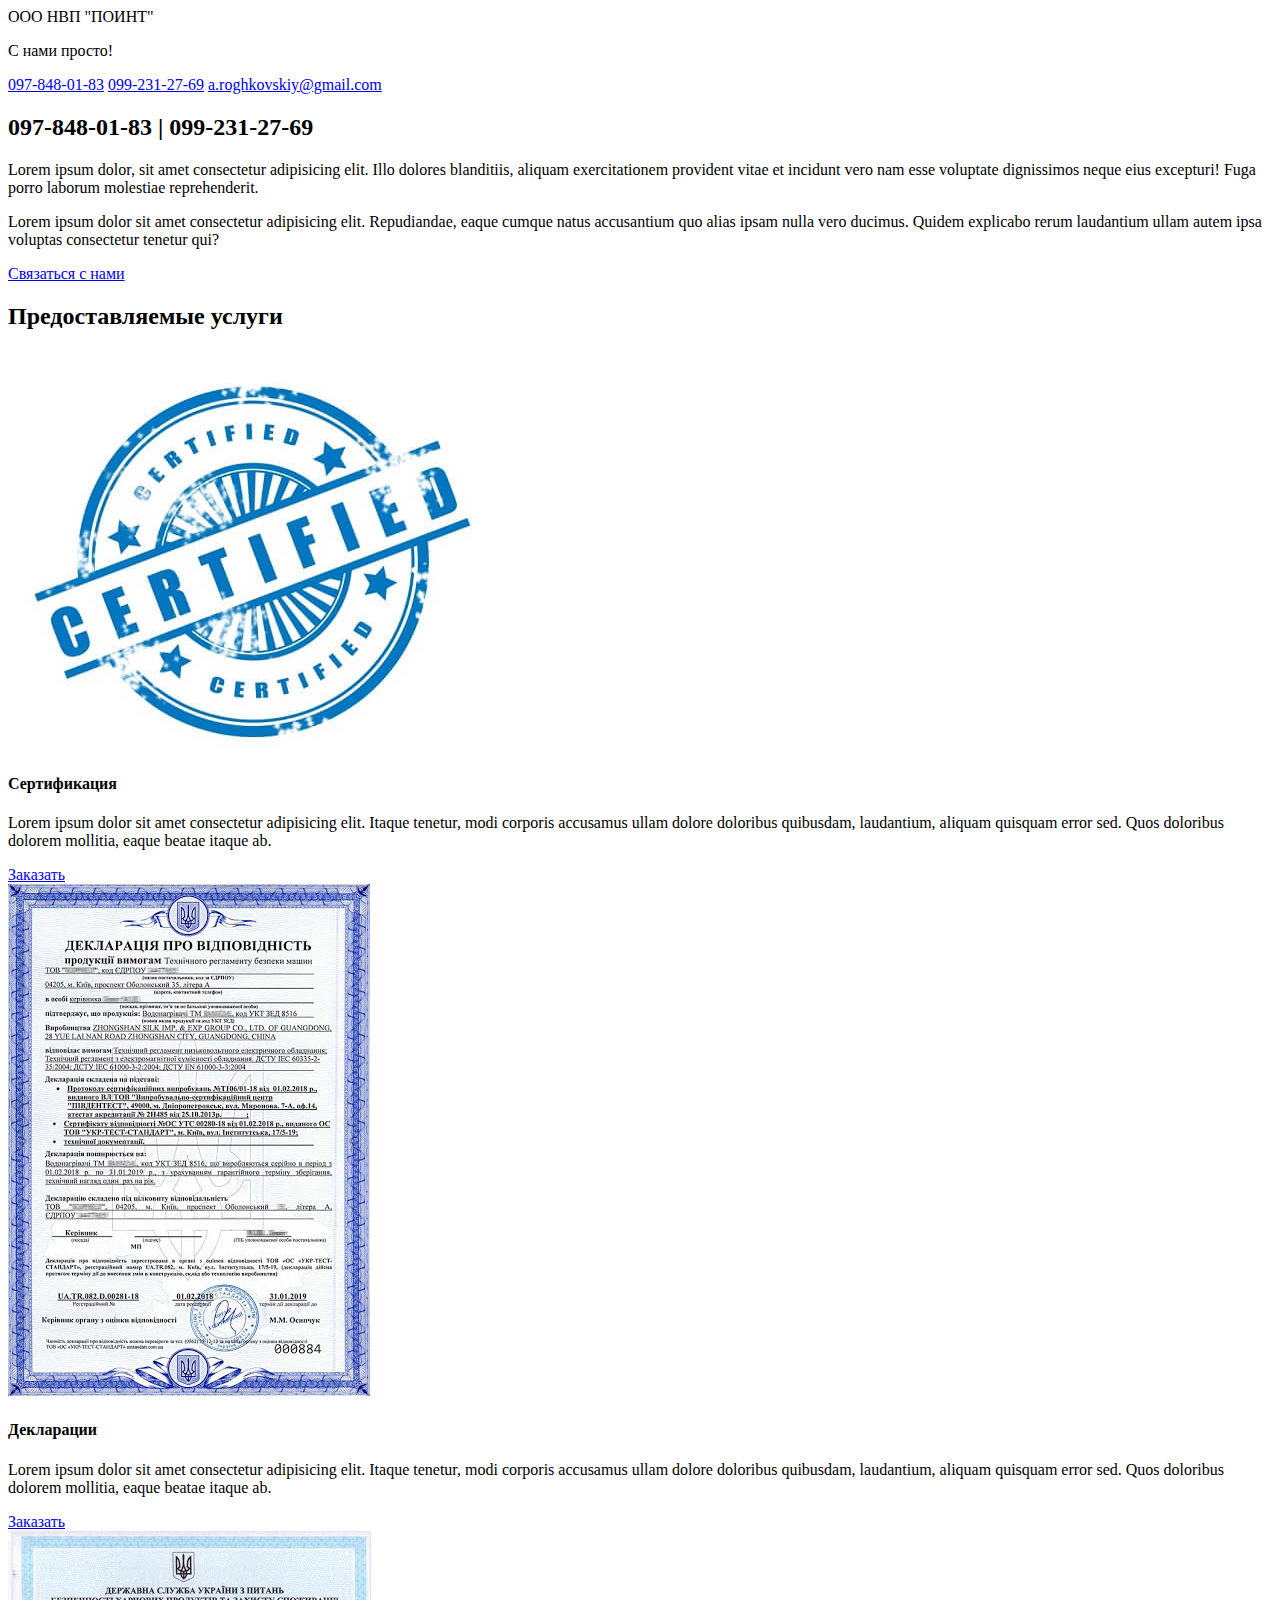
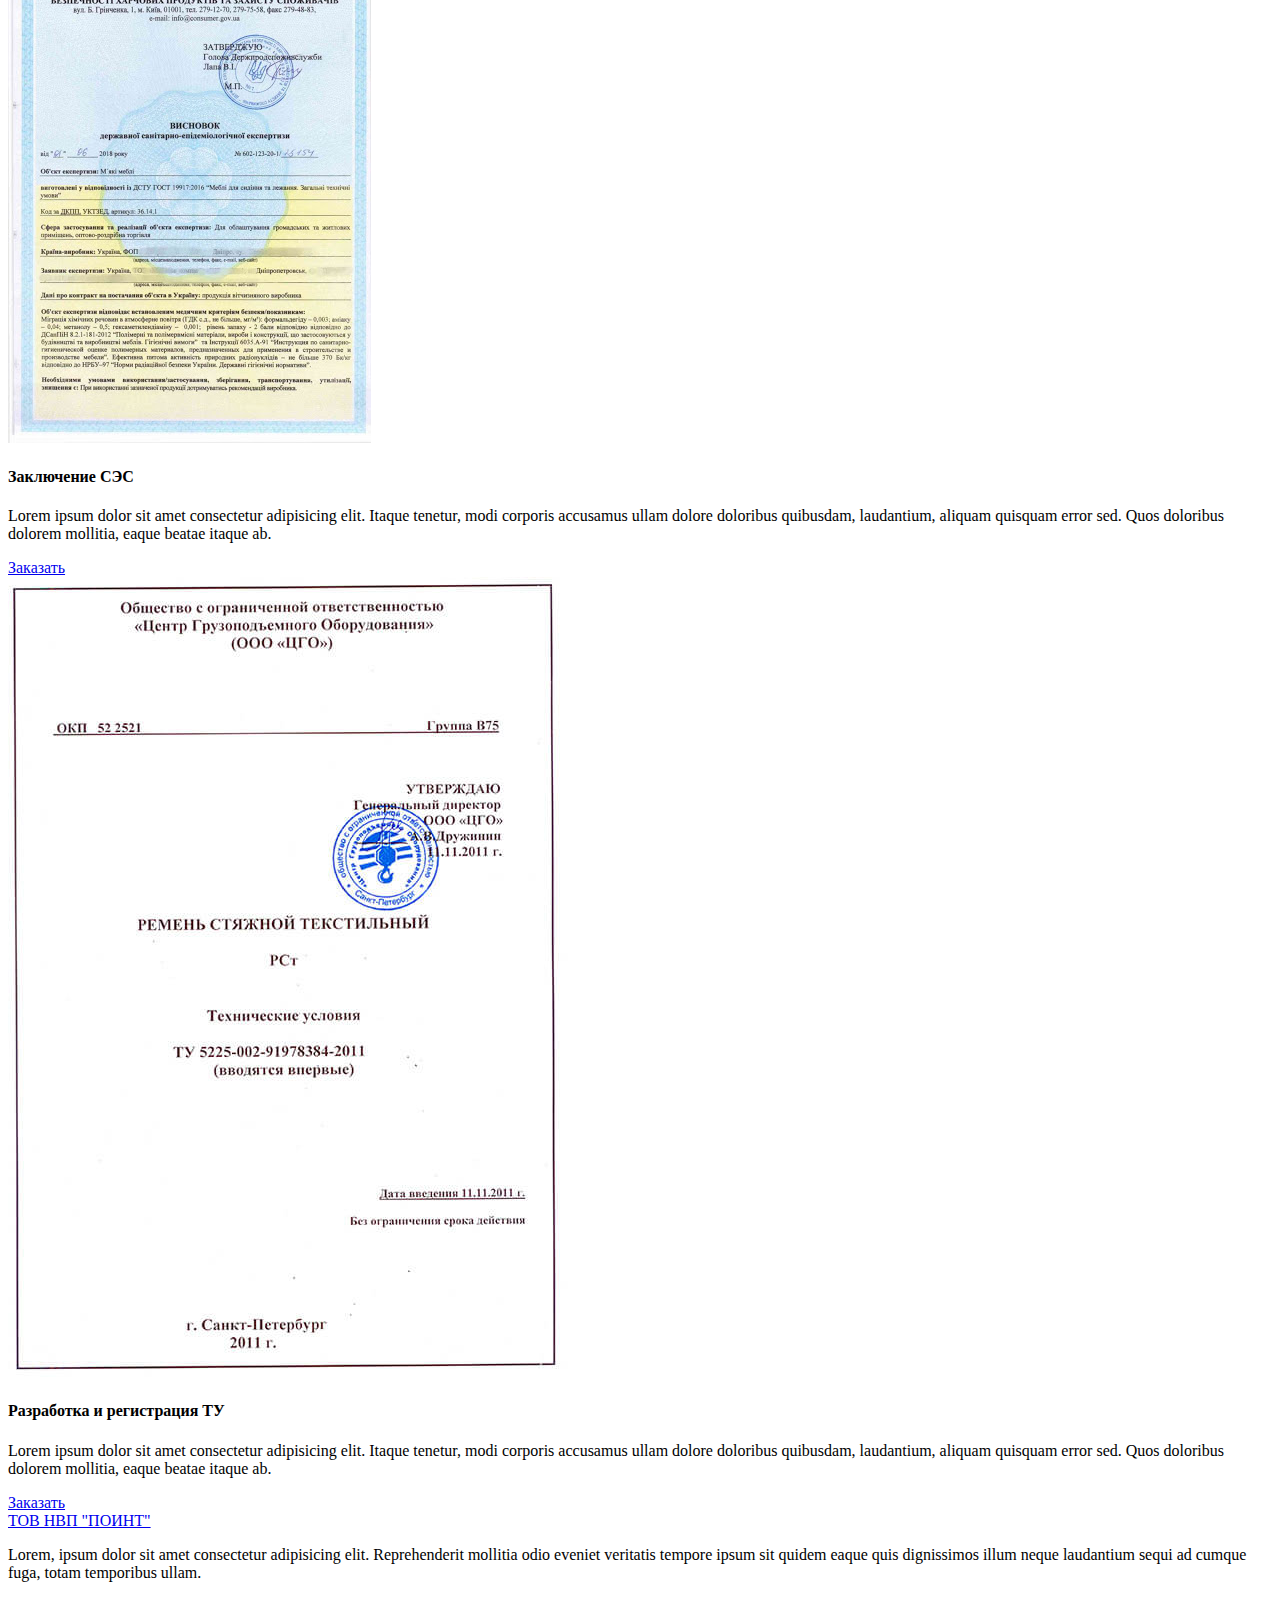
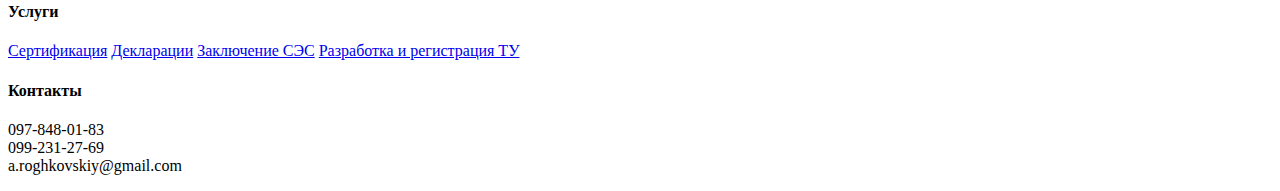
==== index.html @ 42d67cc7 "certification" ====
<!DOCTYPE html>
<html lang="ru">
<head>
    <meta charset="UTF-8">
    <meta http-equiv="X-UA-Compatible" content="IE=edge">
    <meta name="viewport" content="width=device-width, initial-scale=1.0">
    <title>Document</title>
</head>
<body>
    <header>
        <nav>
            <div id="logo">ООО НВП "ПОИНТ"
                <p>С нами просто!</p>
            </div>
            <div class="contacts">
                <a href="orderlist.html">097-848-01-83</a>
                <a href="orderlist.html">099-231-27-69</a>
                <a href="orderlist.html">a.roghkovskiy@gmail.com</a>
            </div>
        </nav>
        <section class="subheading">
            <h2>097-848-01-83 | 099-231-27-69</h2>
            <p>Lorem ipsum dolor, sit amet consectetur adipisicing elit. Illo dolores blanditiis, aliquam exercitationem provident vitae et incidunt vero nam esse voluptate dignissimos neque eius excepturi! Fuga porro laborum molestiae reprehenderit.</p>
            <p>Lorem ipsum dolor sit amet consectetur adipisicing elit. Repudiandae, eaque cumque natus accusantium quo alias ipsam nulla vero ducimus. Quidem explicabo rerum laudantium ullam autem ipsa voluptas consectetur tenetur qui?</p>
            <a href="orderlist.html" class="buttom">Связаться с нами</a>
        </section>
    </header>
    <main>
        <h2>Предоставляемые услуги</h2>
        <div class="services">
            <section id="certification">
                <img src="img/certification.jpg" alt="сертификация">
                <h4>Сертификация</h4>
                <p>Lorem ipsum dolor sit amet consectetur adipisicing elit. Itaque tenetur, modi corporis accusamus ullam dolore doloribus quibusdam, laudantium, aliquam quisquam error sed. Quos doloribus dolorem mollitia, eaque beatae itaque ab.</p>
                <a href="orderlist.html" class="buttom">Заказать</a>
            </section>
            <section id="declaration">
                <img src="img/deklaration.jpg" alt="декларация">
                <h4>Декларации</h4>
                <p>Lorem ipsum dolor sit amet consectetur adipisicing elit. Itaque tenetur, modi corporis accusamus ullam dolore doloribus quibusdam, laudantium, aliquam quisquam error sed. Quos doloribus dolorem mollitia, eaque beatae itaque ab.</p>
                <a href="orderlist.html" class="buttom">Заказать</a>
            </section>
            <section id="ses">
                <img src="img/ses.jpg" alt="заключение сэс">
                <h4>Заключение СЭС</h4>
                <p>Lorem ipsum dolor sit amet consectetur adipisicing elit. Itaque tenetur, modi corporis accusamus ullam dolore doloribus quibusdam, laudantium, aliquam quisquam error sed. Quos doloribus dolorem mollitia, eaque beatae itaque ab.</p>
                <a href="orderlist.html" class="buttom">Заказать</a>
            </section>
            <section id="tu">
                <img src="img/tu.jpg" alt="Разработка ТУ">
                <h4>Разработка и регистрация ТУ</h4>
                <p>Lorem ipsum dolor sit amet consectetur adipisicing elit. Itaque tenetur, modi corporis accusamus ullam dolore doloribus quibusdam, laudantium, aliquam quisquam error sed. Quos doloribus dolorem mollitia, eaque beatae itaque ab.</p>
                <a href="orderlist.html" class="buttom">Заказать</a>
            </section>
        </div>
    </main>
    <footer>
        <div class="footerlogo">
           <a href="#logo"> ТОВ НВП "ПОИНТ"</a>
           <p>Lorem, ipsum dolor sit amet consectetur adipisicing elit. Reprehenderit mollitia odio eveniet veritatis tempore ipsum sit quidem eaque quis dignissimos illum neque laudantium sequi ad cumque fuga, totam temporibus ullam.</p>
        </div>
        <div class="footerservices">
            <h4>Услуги</h4>
            <a href="#certification">Сертификация</a>
            <a href="#declaration">Декларации</a>
            <a href="#ses">Заключение СЭС</a>
            <a href="#tu">Разработка и регистрация ТУ</a>
        </div>
        <div class=footercontacts>
            <h4>Контакты</h4>
             <p>
               097-848-01-83 <br>
               099-231-27-69 <br>
               a.roghkovskiy@gmail.com
             </p>
        </div>
    </footer>
    
</body>
</html>
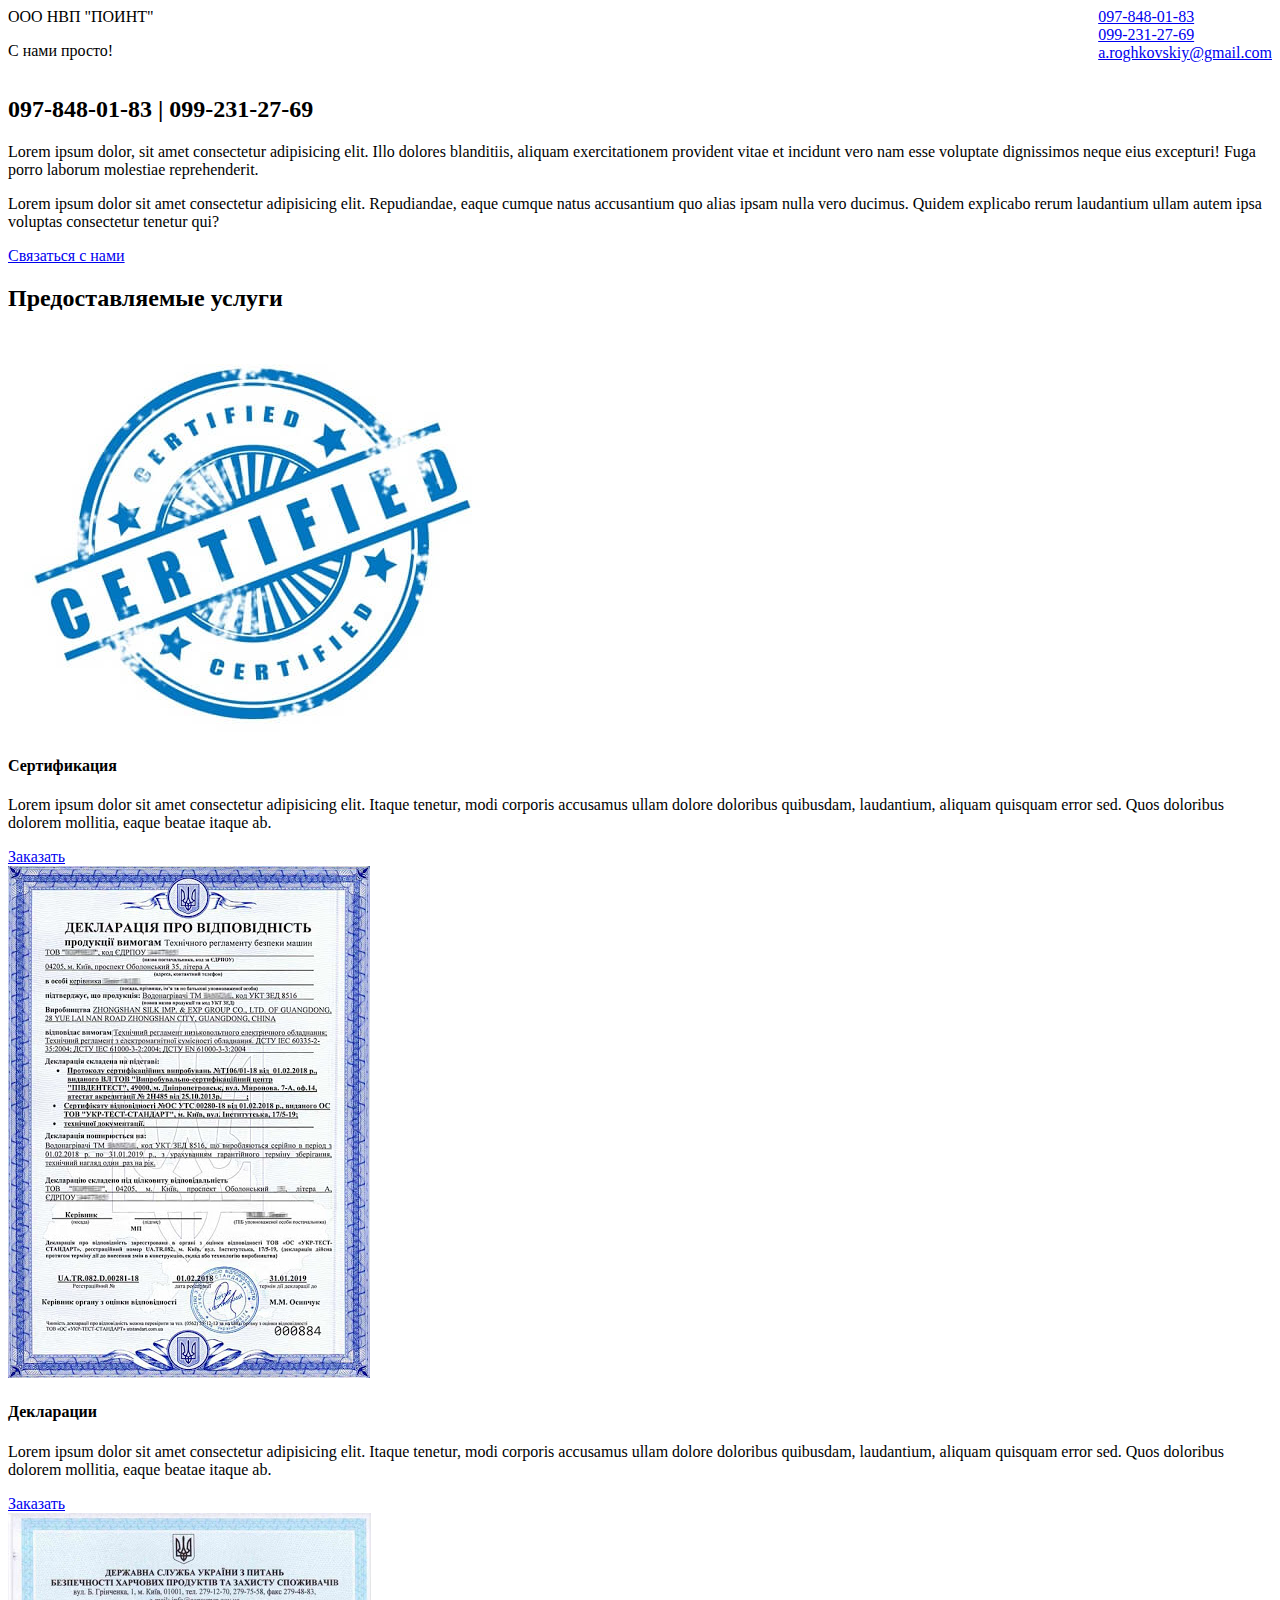
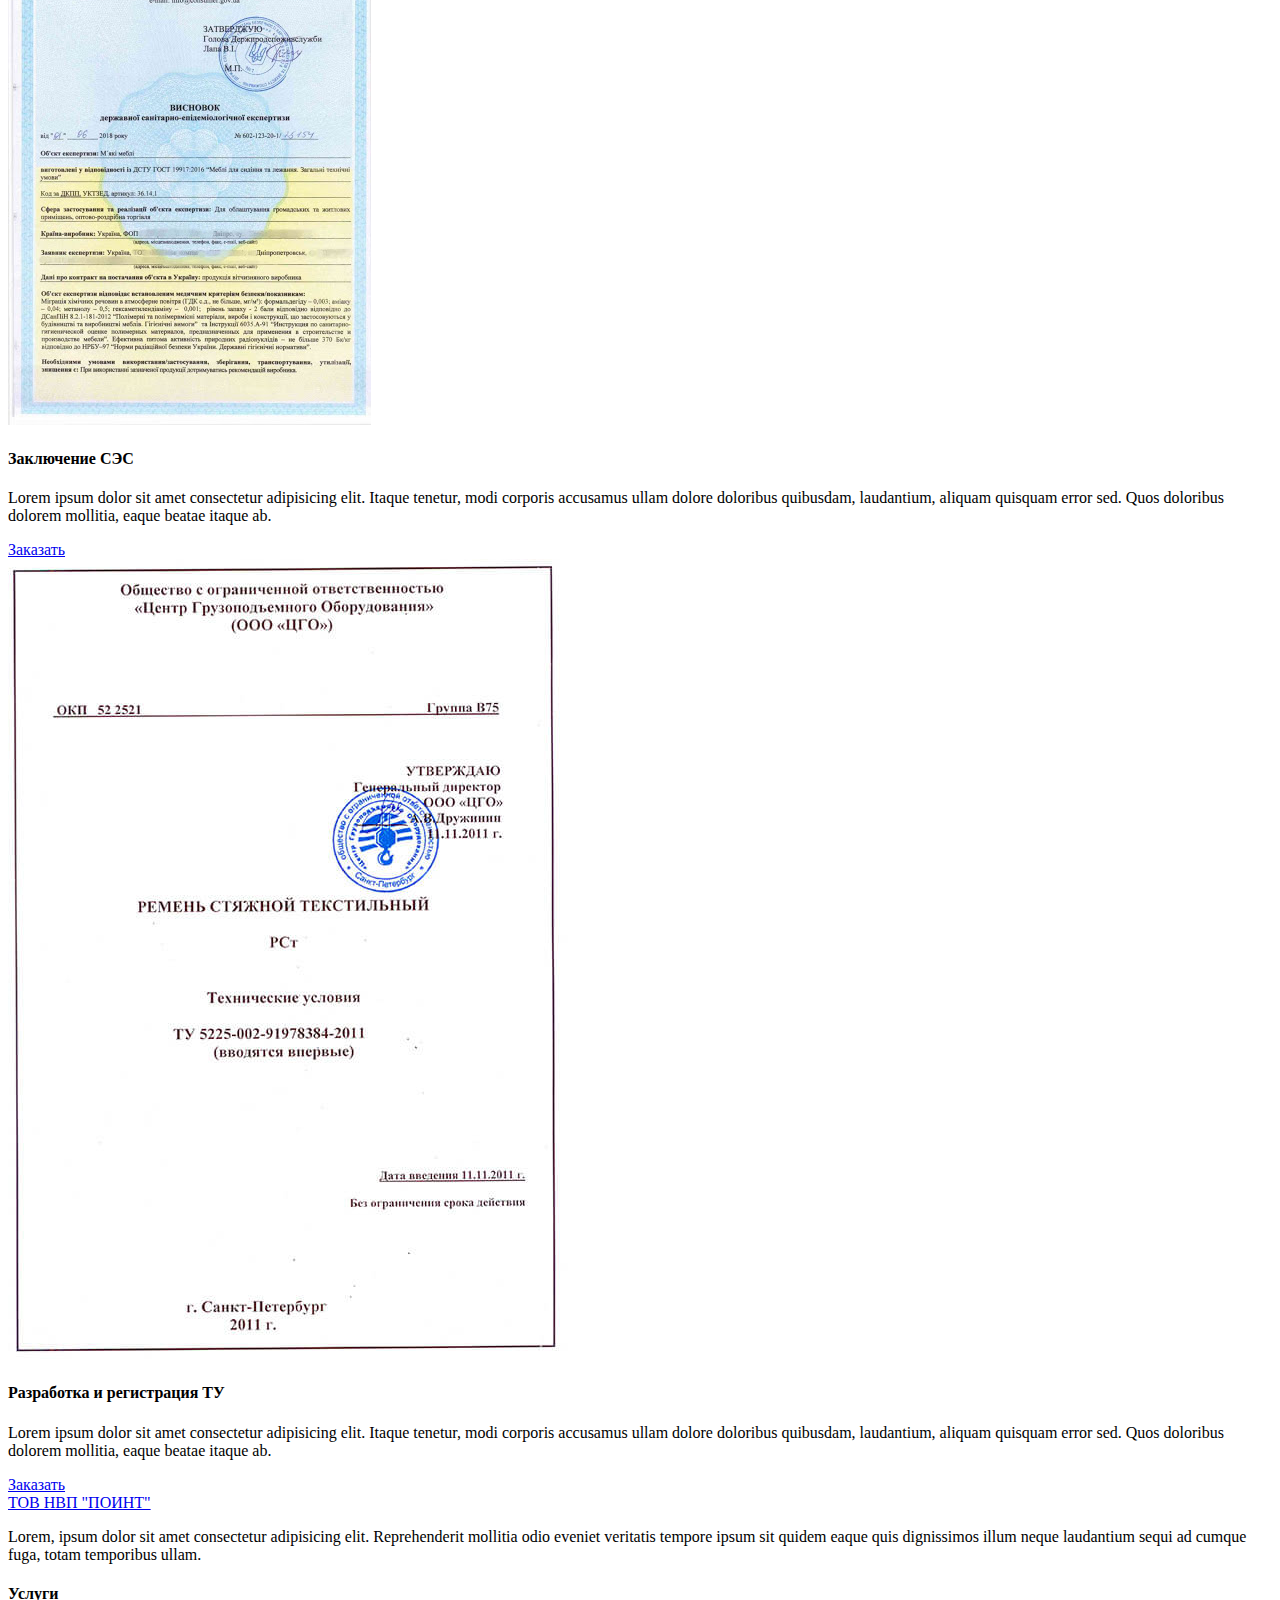
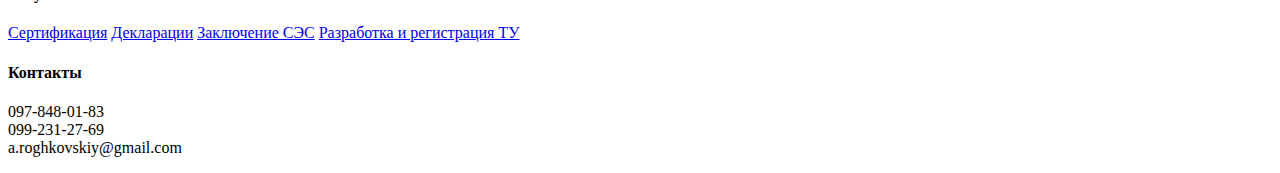
==== commit e563cfc4: "certification" ====
--- a/index.html
+++ b/index.html
@@ -4,11 +4,12 @@
     <meta charset="UTF-8">
     <meta http-equiv="X-UA-Compatible" content="IE=edge">
     <meta name="viewport" content="width=device-width, initial-scale=1.0">
-    <title>Document</title>
+    <title>ТОВ НВП ПОИНТ</title>
+    <link rel="stylesheet" href="css/index.css">
 </head>
 <body>
     <header>
-        <nav>
+        <nav class="heading">
             <div id="logo">ООО НВП "ПОИНТ"
                 <p>С нами просто!</p>
             </div>
--- a/css/index.css
+++ b/css/index.css
@@ -0,0 +1,7 @@
+.contacts a {
+    display: block;
+}
+.heading {
+    display: flex;
+    justify-content: space-between;
+}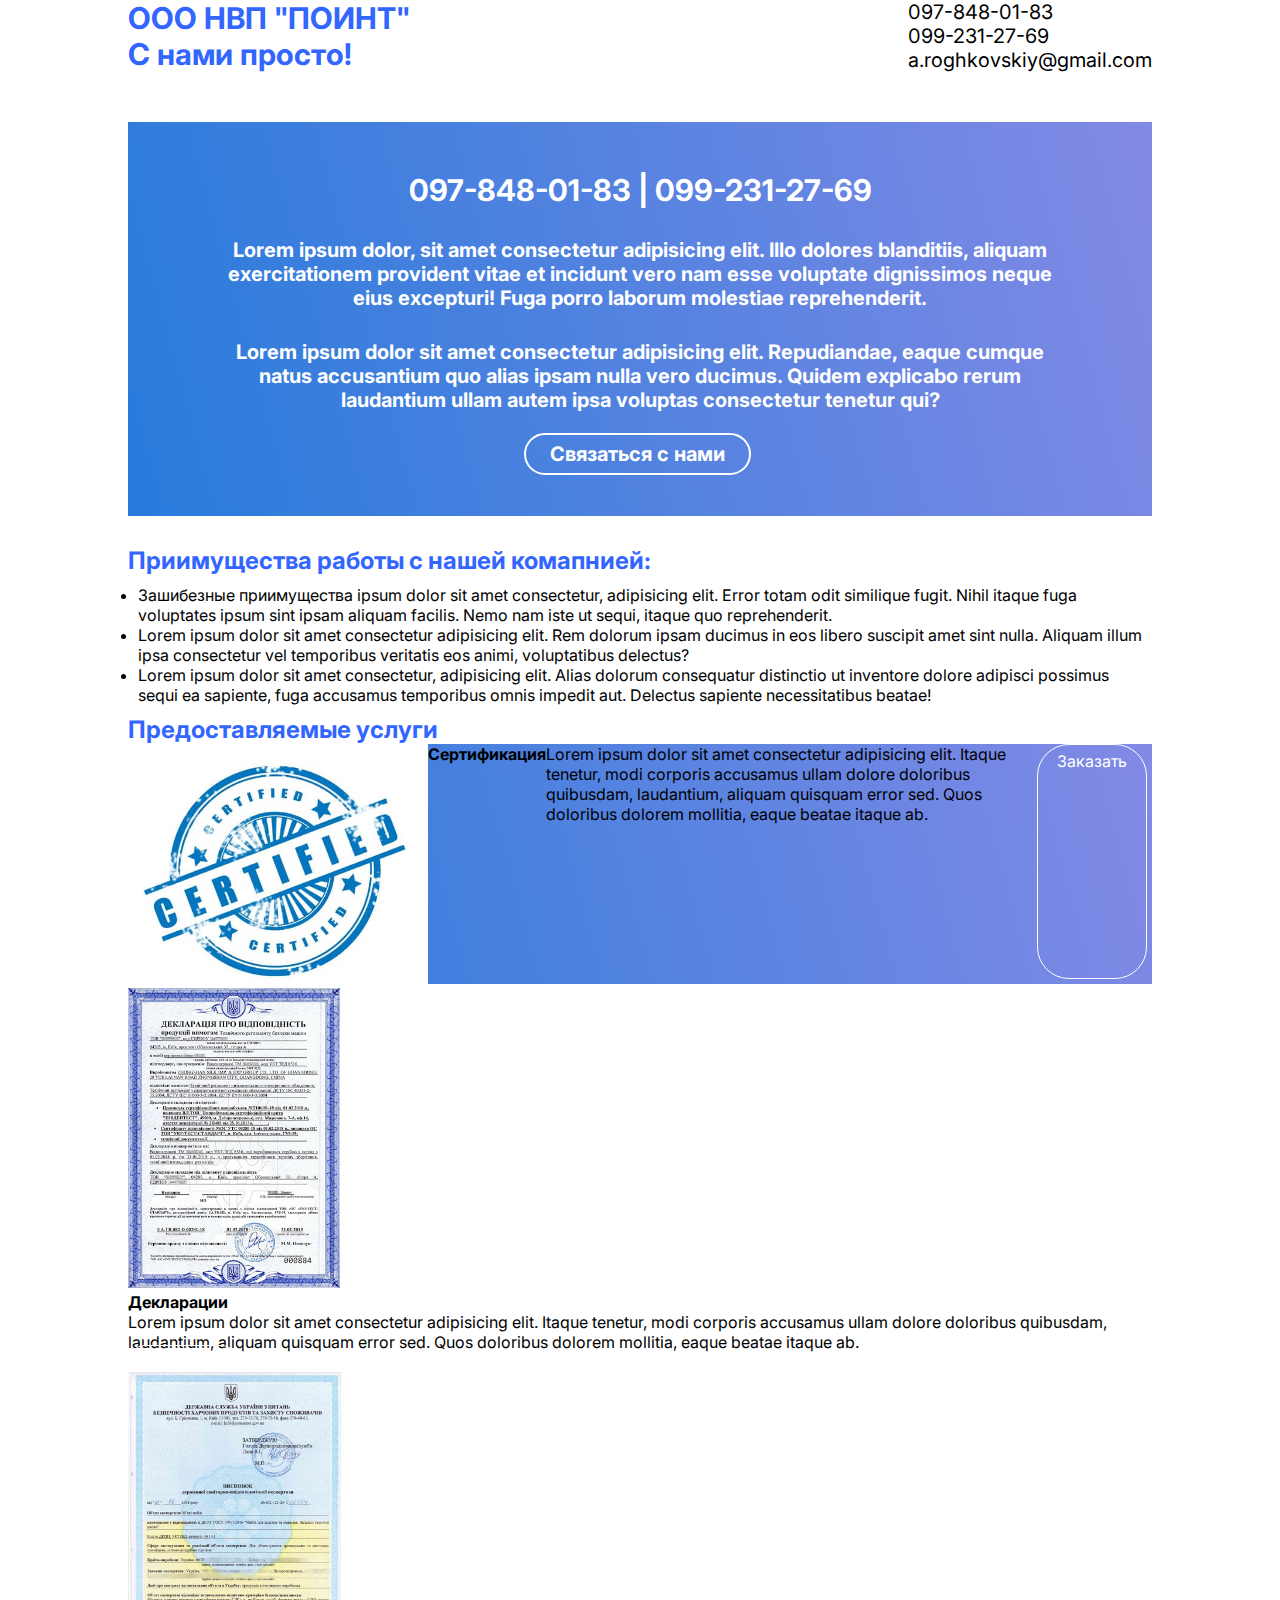
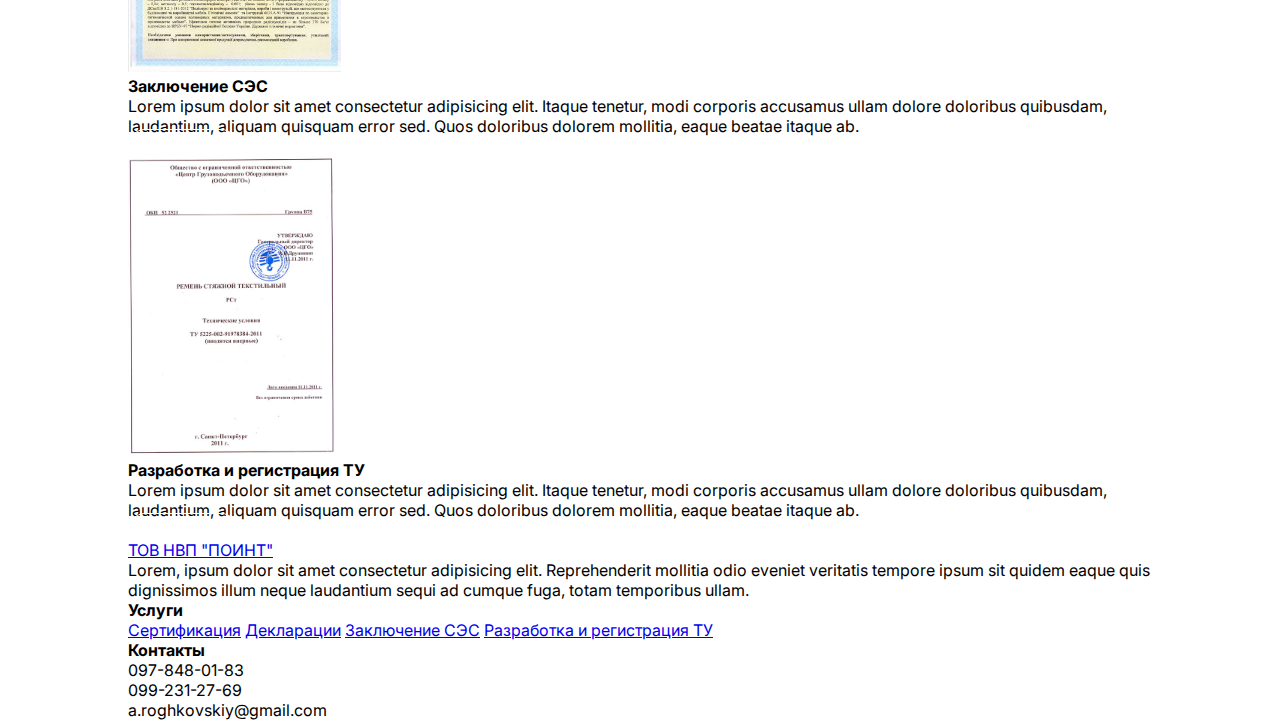
==== commit c9a5c999: "certification" ====
--- a/index.html
+++ b/index.html
@@ -23,35 +23,44 @@
             <h2>097-848-01-83 | 099-231-27-69</h2>
             <p>Lorem ipsum dolor, sit amet consectetur adipisicing elit. Illo dolores blanditiis, aliquam exercitationem provident vitae et incidunt vero nam esse voluptate dignissimos neque eius excepturi! Fuga porro laborum molestiae reprehenderit.</p>
             <p>Lorem ipsum dolor sit amet consectetur adipisicing elit. Repudiandae, eaque cumque natus accusantium quo alias ipsam nulla vero ducimus. Quidem explicabo rerum laudantium ullam autem ipsa voluptas consectetur tenetur qui?</p>
-            <a href="orderlist.html" class="buttom">Связаться с нами</a>
+            <a href="orderlist.html" class="button">Связаться с нами</a>
         </section>
     </header>
     <main>
+        <article class="advantage">
+            <h2>Приимущества работы с нашей комапнией:</h2>
+            <ul>
+                <li>Зашибезные приимущества  ipsum dolor sit amet consectetur, adipisicing elit. Error totam odit similique fugit. Nihil itaque fuga voluptates ipsum sint ipsam aliquam facilis. Nemo nam iste ut sequi, itaque quo reprehenderit.</li>
+                <li>Lorem ipsum dolor sit amet consectetur adipisicing elit. Rem dolorum ipsam ducimus in eos libero suscipit amet sint nulla. Aliquam illum ipsa consectetur vel temporibus veritatis eos animi, voluptatibus delectus?</li>
+                <li>Lorem ipsum dolor sit amet consectetur, adipisicing elit. Alias dolorum consequatur distinctio ut inventore dolore adipisci possimus sequi ea sapiente, fuga accusamus temporibus omnis impedit aut. Delectus sapiente necessitatibus beatae!</li>
+            </ul>
+        </article>
+        
+        <div class="services">
         <h2>Предоставляемые услуги</h2>
-        <div class="services">
             <section id="certification">
                 <img src="img/certification.jpg" alt="сертификация">
                 <h4>Сертификация</h4>
                 <p>Lorem ipsum dolor sit amet consectetur adipisicing elit. Itaque tenetur, modi corporis accusamus ullam dolore doloribus quibusdam, laudantium, aliquam quisquam error sed. Quos doloribus dolorem mollitia, eaque beatae itaque ab.</p>
-                <a href="orderlist.html" class="buttom">Заказать</a>
+                <a href="orderlist.html" class="button">Заказать</a>
             </section>
             <section id="declaration">
                 <img src="img/deklaration.jpg" alt="декларация">
                 <h4>Декларации</h4>
                 <p>Lorem ipsum dolor sit amet consectetur adipisicing elit. Itaque tenetur, modi corporis accusamus ullam dolore doloribus quibusdam, laudantium, aliquam quisquam error sed. Quos doloribus dolorem mollitia, eaque beatae itaque ab.</p>
-                <a href="orderlist.html" class="buttom">Заказать</a>
+                <a href="orderlist.html" class="button">Заказать</a>
             </section>
             <section id="ses">
                 <img src="img/ses.jpg" alt="заключение сэс">
                 <h4>Заключение СЭС</h4>
                 <p>Lorem ipsum dolor sit amet consectetur adipisicing elit. Itaque tenetur, modi corporis accusamus ullam dolore doloribus quibusdam, laudantium, aliquam quisquam error sed. Quos doloribus dolorem mollitia, eaque beatae itaque ab.</p>
-                <a href="orderlist.html" class="buttom">Заказать</a>
+                <a href="orderlist.html" class="button">Заказать</a>
             </section>
             <section id="tu">
                 <img src="img/tu.jpg" alt="Разработка ТУ">
                 <h4>Разработка и регистрация ТУ</h4>
                 <p>Lorem ipsum dolor sit amet consectetur adipisicing elit. Itaque tenetur, modi corporis accusamus ullam dolore doloribus quibusdam, laudantium, aliquam quisquam error sed. Quos doloribus dolorem mollitia, eaque beatae itaque ab.</p>
-                <a href="orderlist.html" class="buttom">Заказать</a>
+                <a href="orderlist.html" class="button">Заказать</a>
             </section>
         </div>
     </main>
--- a/css/index.css
+++ b/css/index.css
@@ -1,7 +1,84 @@
+@import url('https://fonts.googleapis.com/css2?family=Inter:wght@200&display=swap');
+:root {
+    font-family: Inter, sans-serif;
+    scroll-behavior: smooth;
+}
+* {
+    margin: 0;
+    padding: 0;
+}
+body {
+    max-width: 1024px;
+    margin: auto;
+}
+
 .contacts a {
     display: block;
+    text-decoration: none;
+    color: black;
+    font-size: 1.25rem;
 }
+.contacts a:hover {
+    font-weight: bold;
+} 
 .heading {
     display: flex;
     justify-content: space-between;
+}
+#logo {
+    font-size: 30px;
+    text-align: left;
+    font-weight: bold;
+    color:#3366ff;
+}
+.subheading {
+    margin-top: 50px;
+    /*background-image: url(../img/background.png);*/
+    background: linear-gradient(75deg, #277bdb, #828ae5);
+    text-align: center;
+    color: white;
+    font-weight: bold;
+    font-size: 1.25rem;
+    padding: 50px;
+}
+.subheading p {
+    margin: 30px;
+}
+.advantage h2 {
+    margin-top: 30px;
+    color:#3366ff;
+}
+.advantage ul {
+    margin: 10px;
+}
+.services h2 {
+        color:#3366ff;
+}
+.services img {
+    max-width: 300px;
+    max-height: 300px;
+   
+
+}
+.services #certification {
+    background: linear-gradient(75deg, #277bdb, #828ae5);
+    display: inline-flex;
+    
+}
+
+.button {
+    padding: 0.35em 1.2em;
+    border: 0.1em solid white;
+    margin: 0 0.3em 0.3em 0;
+    border-radius: 2em;
+    color:white;
+    text-decoration: none;
+    text-align: center;
+    transition: color 0.7s;
+    background-color: none;
+    }
+.button:hover {
+    color: white;
+    background-color:blue;
+    cursor: pointer;
 }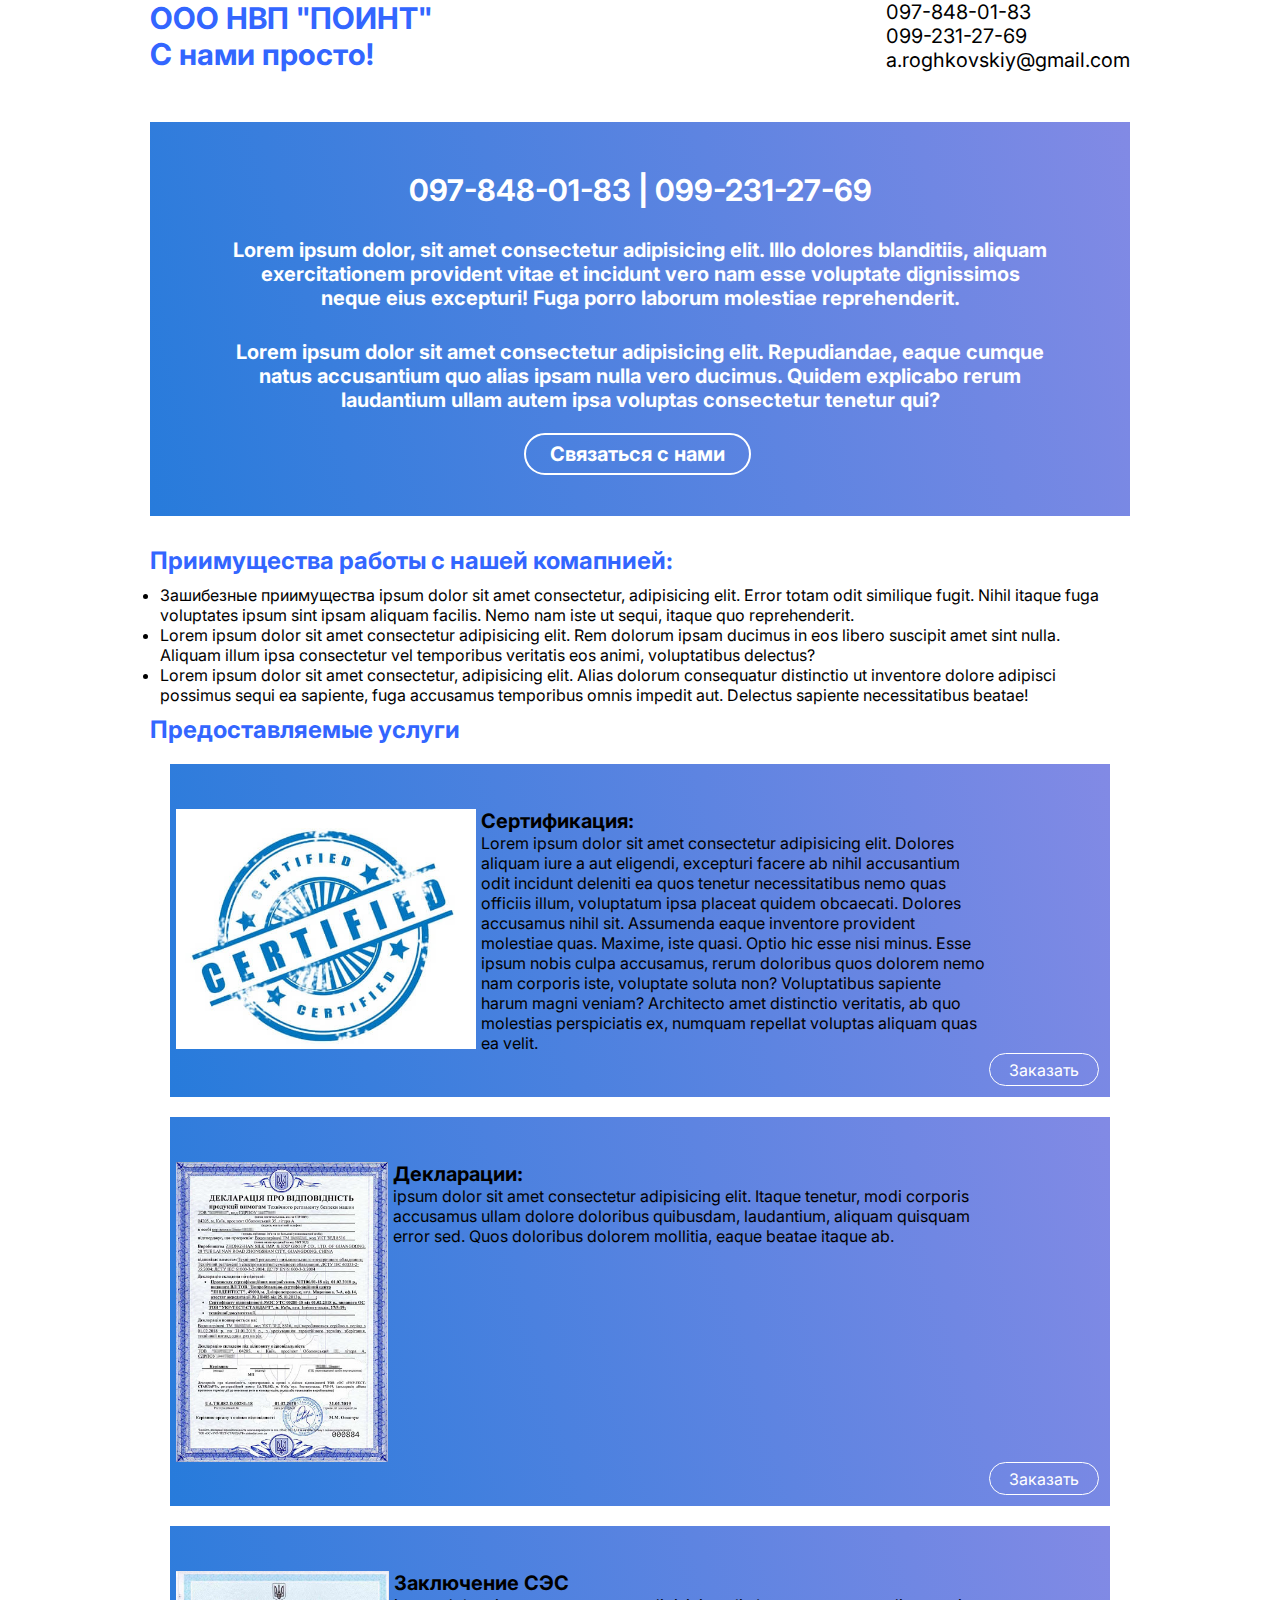
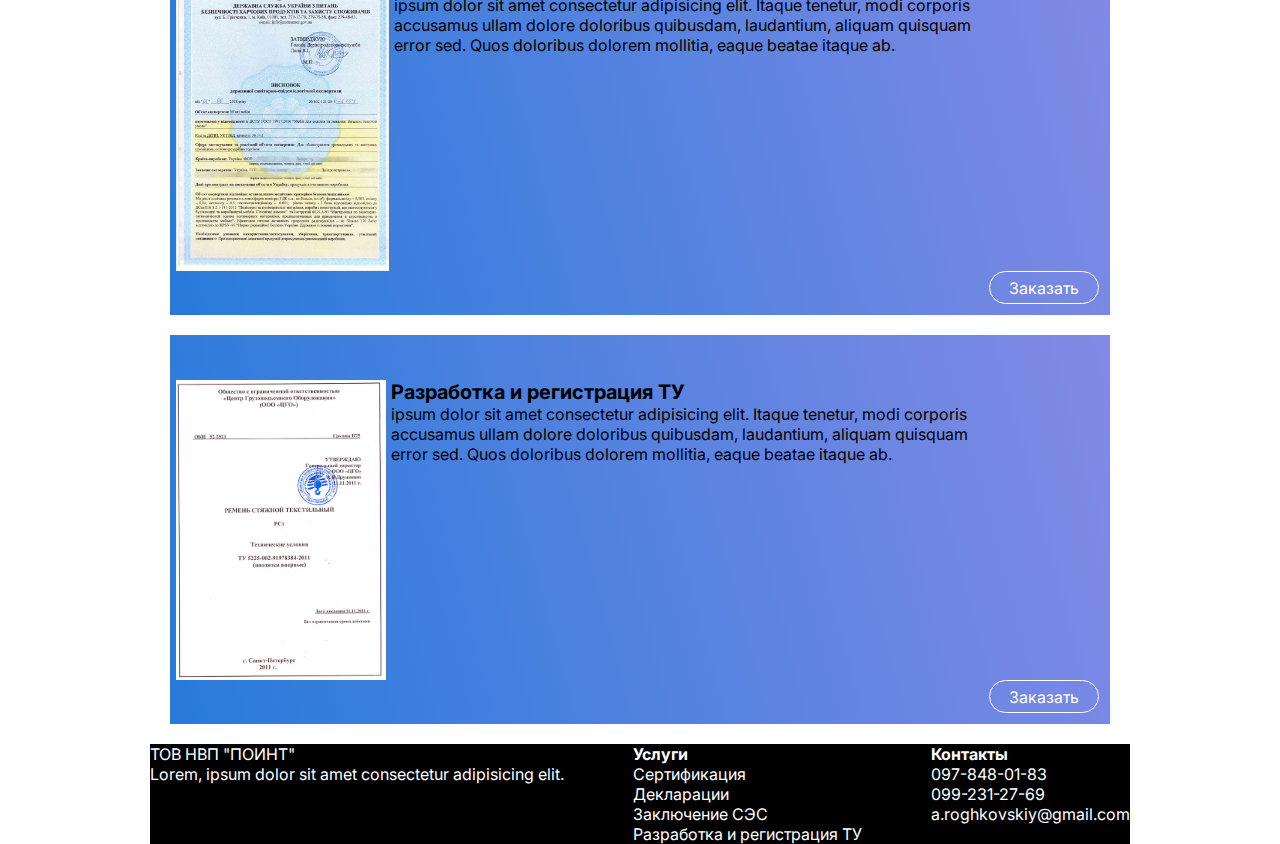
==== commit 65895689: "certification" ====
--- a/index.html
+++ b/index.html
@@ -40,34 +40,43 @@
         <h2>Предоставляемые услуги</h2>
             <section id="certification">
                 <img src="img/certification.jpg" alt="сертификация">
-                <h4>Сертификация</h4>
-                <p>Lorem ipsum dolor sit amet consectetur adipisicing elit. Itaque tenetur, modi corporis accusamus ullam dolore doloribus quibusdam, laudantium, aliquam quisquam error sed. Quos doloribus dolorem mollitia, eaque beatae itaque ab.</p>
+                <p><span> Сертификация:</span> <br> Lorem ipsum dolor sit amet consectetur adipisicing elit. Dolores aliquam iure a aut eligendi, excepturi facere ab nihil accusantium odit incidunt deleniti ea quos tenetur necessitatibus nemo quas officiis illum, voluptatum ipsa placeat quidem obcaecati. Dolores accusamus nihil sit. Assumenda eaque inventore provident molestiae quas. Maxime, iste quasi. Optio hic esse nisi minus. Esse ipsum nobis culpa accusamus, rerum doloribus quos dolorem nemo nam corporis iste, voluptate soluta non? Voluptatibus sapiente harum magni veniam? Architecto amet distinctio veritatis, ab quo molestias perspiciatis ex, numquam repellat voluptas aliquam quas ea velit.</p>
+                <h6></h6>
+                <h6></h6>
+                <h6></h6>
                 <a href="orderlist.html" class="button">Заказать</a>
             </section>
             <section id="declaration">
                 <img src="img/deklaration.jpg" alt="декларация">
-                <h4>Декларации</h4>
-                <p>Lorem ipsum dolor sit amet consectetur adipisicing elit. Itaque tenetur, modi corporis accusamus ullam dolore doloribus quibusdam, laudantium, aliquam quisquam error sed. Quos doloribus dolorem mollitia, eaque beatae itaque ab.</p>
+                <p><span>Декларации:</span> <br>ipsum dolor sit amet consectetur adipisicing elit. Itaque tenetur, modi corporis accusamus ullam dolore doloribus quibusdam, laudantium, aliquam quisquam error sed. Quos doloribus dolorem mollitia, eaque beatae itaque ab.</p>
+                <h6></h6>
+                <h6></h6>
+                <h6></h6>
                 <a href="orderlist.html" class="button">Заказать</a>
             </section>
             <section id="ses">
                 <img src="img/ses.jpg" alt="заключение сэс">
-                <h4>Заключение СЭС</h4>
-                <p>Lorem ipsum dolor sit amet consectetur adipisicing elit. Itaque tenetur, modi corporis accusamus ullam dolore doloribus quibusdam, laudantium, aliquam quisquam error sed. Quos doloribus dolorem mollitia, eaque beatae itaque ab.</p>
+                <p><span>Заключение СЭС</span><br> ipsum dolor sit amet consectetur adipisicing elit. Itaque tenetur, modi corporis accusamus ullam dolore doloribus quibusdam, laudantium, aliquam quisquam error sed. Quos doloribus dolorem mollitia, eaque beatae itaque ab.</p>
+                <h6></h6>
+                <h6></h6>
+                <h6></h6>
                 <a href="orderlist.html" class="button">Заказать</a>
             </section>
             <section id="tu">
                 <img src="img/tu.jpg" alt="Разработка ТУ">
-                <h4>Разработка и регистрация ТУ</h4>
-                <p>Lorem ipsum dolor sit amet consectetur adipisicing elit. Itaque tenetur, modi corporis accusamus ullam dolore doloribus quibusdam, laudantium, aliquam quisquam error sed. Quos doloribus dolorem mollitia, eaque beatae itaque ab.</p>
+                <p><span>Разработка и регистрация ТУ</span><br> ipsum dolor sit amet consectetur adipisicing elit. Itaque tenetur, modi corporis accusamus ullam dolore doloribus quibusdam, laudantium, aliquam quisquam error sed. Quos doloribus dolorem mollitia, eaque beatae itaque ab.</p>
+                <h6></h6>
+                <h6></h6>
+                <h6></h6>
                 <a href="orderlist.html" class="button">Заказать</a>
             </section>
         </div>
     </main>
     <footer>
+        <div class="footer">
         <div class="footerlogo">
            <a href="#logo"> ТОВ НВП "ПОИНТ"</a>
-           <p>Lorem, ipsum dolor sit amet consectetur adipisicing elit. Reprehenderit mollitia odio eveniet veritatis tempore ipsum sit quidem eaque quis dignissimos illum neque laudantium sequi ad cumque fuga, totam temporibus ullam.</p>
+           <p>Lorem, ipsum dolor sit amet consectetur adipisicing elit. </p>
         </div>
         <div class="footerservices">
             <h4>Услуги</h4>
@@ -84,6 +93,7 @@
                a.roghkovskiy@gmail.com
              </p>
         </div>
+    </div>
     </footer>
     
 </body>
--- a/css/index.css
+++ b/css/index.css
@@ -8,7 +8,7 @@
     padding: 0;
 }
 body {
-    max-width: 1024px;
+    max-width: 980px;
     margin: auto;
 }
 
@@ -57,15 +57,50 @@
 .services img {
     max-width: 300px;
     max-height: 300px;
-   
-
-}
-.services #certification {
-    background: linear-gradient(75deg, #277bdb, #828ae5);
-    display: inline-flex;
-    
 }
 
+.services #certification,
+.services #declaration,
+.services #ses,
+.services #tu {
+    background: linear-gradient(75deg, #277bdb, #828ae5);
+    padding: 6px;
+    margin: 20px;
+    display: grid;
+    grid-template-columns: 1fr 4fr 0.5fr;
+    padding-top: 45px;    
+}
+.services #certification p,
+.services #declaration p,
+.services #ses p,
+.services #tu p {
+    padding-left: 5px;
+  
+}
+.services #certification p span,
+.services #declaration p span,
+.services #ses p span,
+.services #tu p span  {
+    font-size: 20px;
+    font-weight: bolder;
+}
+.footer {
+    display: flex;
+    background: black;
+    color: white;
+    text-decoration: none;
+    justify-content: space-between;
+}
+.footer a {
+    text-decoration: none;
+    color: white;
+}
+.footer a:hover {
+    font-weight: bold;
+}
+.footerservices a {
+ display: flex;    
+}
 .button {
     padding: 0.35em 1.2em;
     border: 0.1em solid white;
@@ -79,6 +114,6 @@
     }
 .button:hover {
     color: white;
-    background-color:blue;
+    background-color:rgb(87, 87, 226);
     cursor: pointer;
 }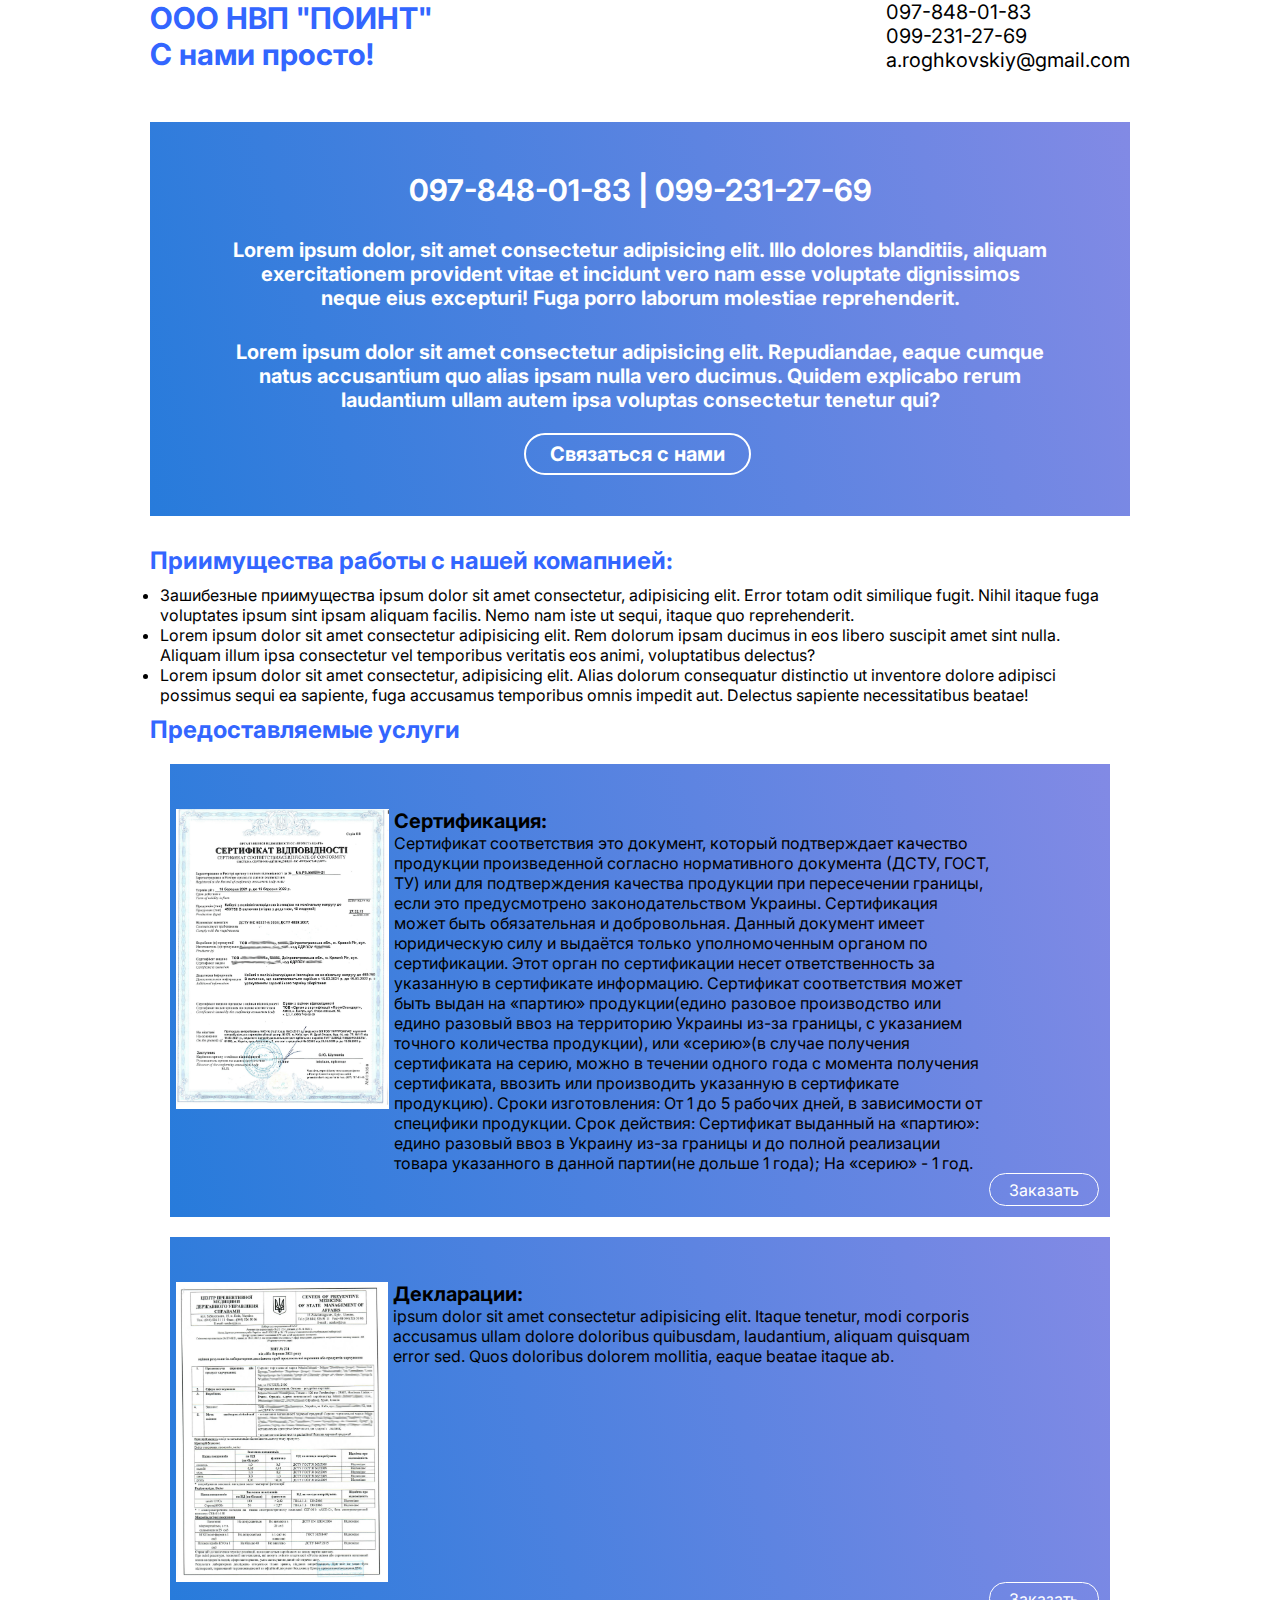
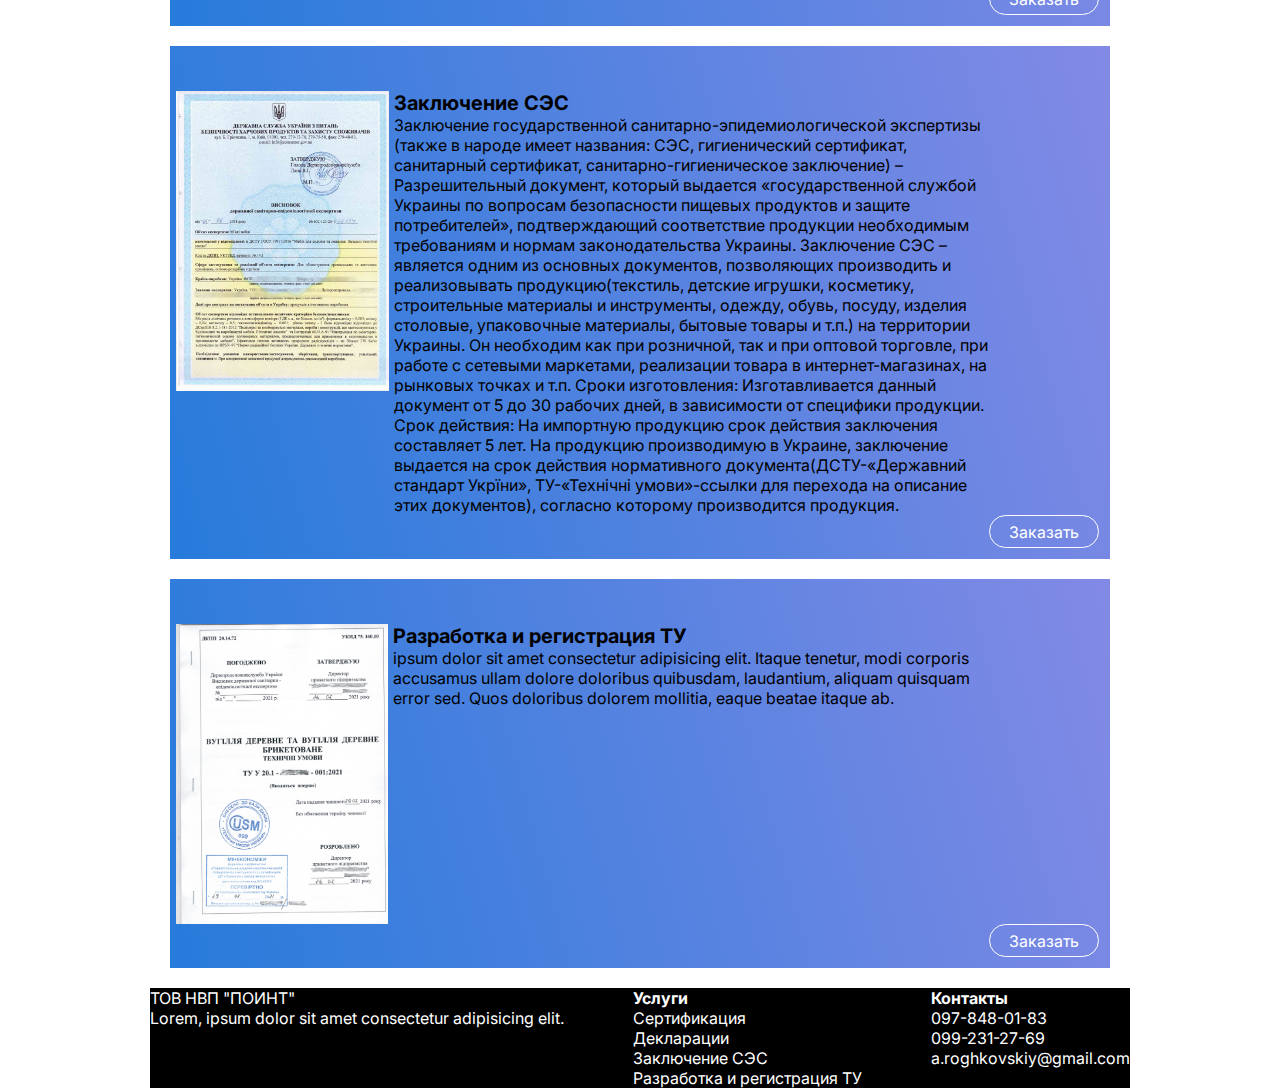
==== commit bae93d5d: "certification" ====
--- a/index.html
+++ b/index.html
@@ -40,7 +40,17 @@
         <h2>Предоставляемые услуги</h2>
             <section id="certification">
                 <img src="img/certification.jpg" alt="сертификация">
-                <p><span> Сертификация:</span> <br> Lorem ipsum dolor sit amet consectetur adipisicing elit. Dolores aliquam iure a aut eligendi, excepturi facere ab nihil accusantium odit incidunt deleniti ea quos tenetur necessitatibus nemo quas officiis illum, voluptatum ipsa placeat quidem obcaecati. Dolores accusamus nihil sit. Assumenda eaque inventore provident molestiae quas. Maxime, iste quasi. Optio hic esse nisi minus. Esse ipsum nobis culpa accusamus, rerum doloribus quos dolorem nemo nam corporis iste, voluptate soluta non? Voluptatibus sapiente harum magni veniam? Architecto amet distinctio veritatis, ab quo molestias perspiciatis ex, numquam repellat voluptas aliquam quas ea velit.</p>
+                <p><span> Сертификация:</span> <br> Сертификат соответствия
+                    это документ, который подтверждает качество продукции произведенной согласно нормативного документа (ДСТУ, ГОСТ, ТУ) или для подтверждения качества продукции при пересечении границы, если это предусмотрено законодательством Украины. Сертификация может быть обязательная и добровольная.
+                    Данный документ имеет юридическую силу и выдаётся только уполномоченным органом по сертификации. Этот орган по сертификации несет ответственность за указанную в сертификате информацию.
+                    Сертификат соответствия может быть выдан на «партию» продукции(едино разовое производство или едино разовый ввоз на территорию Украины из-за границы, с указанием точного количества продукции), или «серию»(в случае получения сертификата на серию, можно в течении одного года с момента получения сертификата, ввозить или производить указанную в сертификате продукцию).
+                    Сроки изготовления:
+                    От 1 до 5 рабочих дней, в зависимости от специфики продукции.
+                    
+                    Срок действия:
+                    Сертификат выданный на «партию»: едино разовый ввоз в Украину из-за границы и до полной реализации товара указанного в данной партии(не дольше 1 года);
+                    На «серию» - 1 год.
+                    </p>
                 <h6></h6>
                 <h6></h6>
                 <h6></h6>
@@ -56,7 +66,18 @@
             </section>
             <section id="ses">
                 <img src="img/ses.jpg" alt="заключение сэс">
-                <p><span>Заключение СЭС</span><br> ipsum dolor sit amet consectetur adipisicing elit. Itaque tenetur, modi corporis accusamus ullam dolore doloribus quibusdam, laudantium, aliquam quisquam error sed. Quos doloribus dolorem mollitia, eaque beatae itaque ab.</p>
+                <p><span>Заключение СЭС</span><br> Заключение государственной санитарно-эпидемиологической экспертизы
+                    (также в народе имеет названия: СЭС, гигиенический сертификат, санитарный сертификат, санитарно-гигиеническое заключение) – Разрешительный документ, который выдается «государственной службой Украины по вопросам безопасности пищевых продуктов и защите потребителей», подтверждающий соответствие продукции необходимым требованиям и нормам законодательства Украины.
+                   
+                   Заключение СЭС – является одним из основных документов, позволяющих производить и реализовывать продукцию(текстиль, детские игрушки, косметику, строительные материалы и инструменты, одежду, обувь, посуду, изделия столовые, упаковочные материалы, бытовые товары и т.п.)  на территории Украины. Он необходим как при розничной, так и при оптовой торговле, при работе с сетевыми маркетами, реализации товара в интернет-магазинах, на рынковых точках и т.п.
+                   
+                   Сроки изготовления:
+                   Изготавливается данный документ от 5 до 30 рабочих дней, в зависимости от специфики продукции.
+                       
+                   Срок действия:
+                   На импортную продукцию срок действия заключения составляет 5 лет.
+                   На продукцию производимую в Украине, заключение выдается на срок действия нормативного документа(ДСТУ-«Державний стандарт Укрїни», ТУ-«Технічні умови»-ссылки для перехода на описание этих документов), согласно которому производится продукция.
+                   </p>
                 <h6></h6>
                 <h6></h6>
                 <h6></h6>
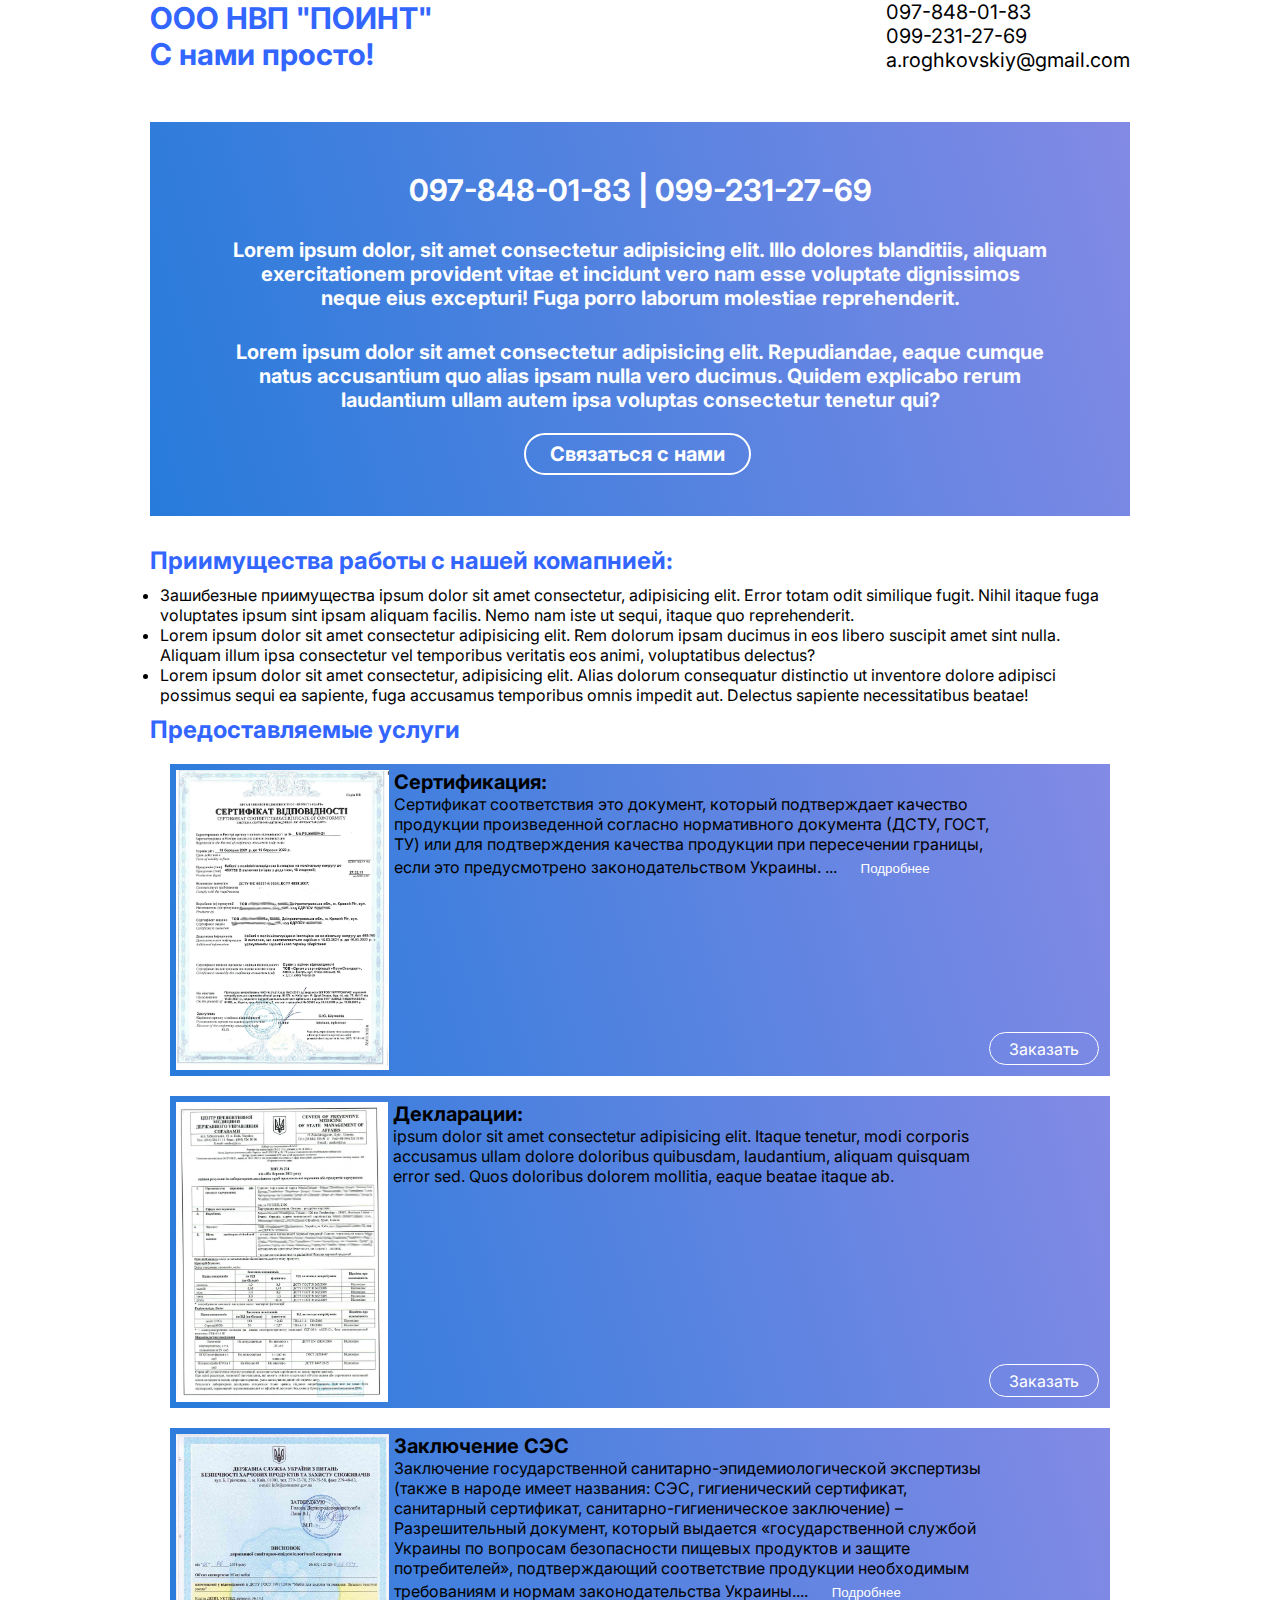
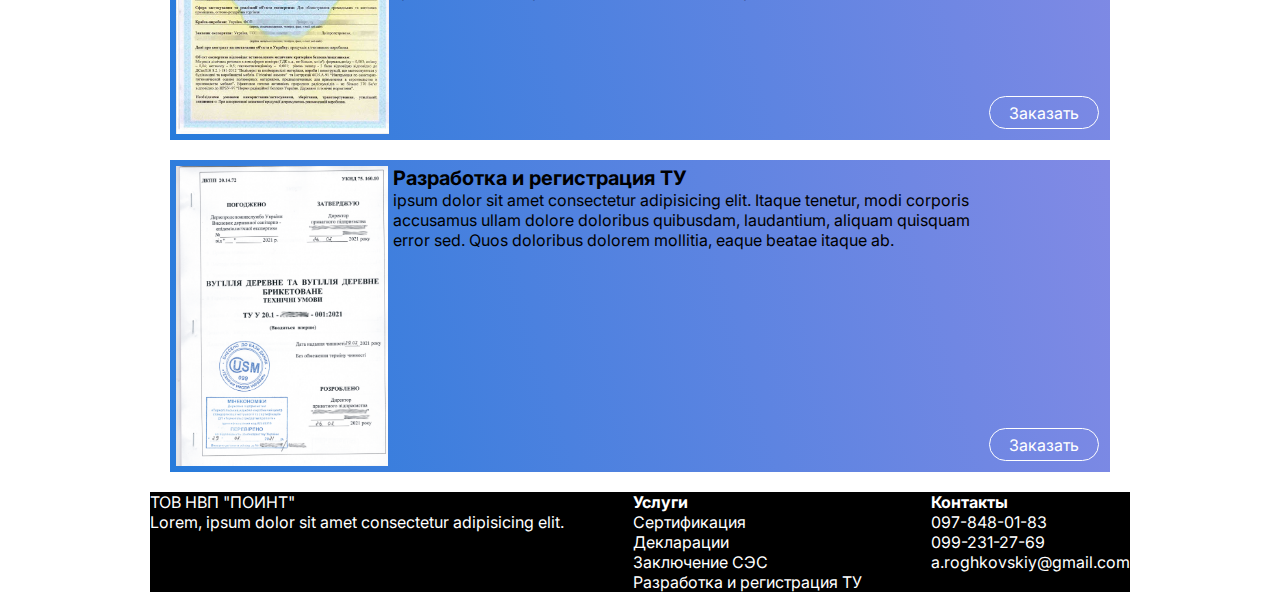
==== commit 530b6e0a: "certification" ====
--- a/index.html
+++ b/index.html
@@ -40,8 +40,8 @@
         <h2>Предоставляемые услуги</h2>
             <section id="certification">
                 <img src="img/certification.jpg" alt="сертификация">
-                <p><span> Сертификация:</span> <br> Сертификат соответствия
-                    это документ, который подтверждает качество продукции произведенной согласно нормативного документа (ДСТУ, ГОСТ, ТУ) или для подтверждения качества продукции при пересечении границы, если это предусмотрено законодательством Украины. Сертификация может быть обязательная и добровольная.
+                <p><span id="bold"> Сертификация:</span> <br> Сертификат соответствия
+                    это документ, который подтверждает качество продукции произведенной согласно нормативного документа (ДСТУ, ГОСТ, ТУ) или для подтверждения качества продукции при пересечении границы, если это предусмотрено законодательством Украины. <span id="dots">...</span><span id="more">  Сертификация может быть обязательная и добровольная.
                     Данный документ имеет юридическую силу и выдаётся только уполномоченным органом по сертификации. Этот орган по сертификации несет ответственность за указанную в сертификате информацию.
                     Сертификат соответствия может быть выдан на «партию» продукции(едино разовое производство или едино разовый ввоз на территорию Украины из-за границы, с указанием точного количества продукции), или «серию»(в случае получения сертификата на серию, можно в течении одного года с момента получения сертификата, ввозить или производить указанную в сертификате продукцию).
                     Сроки изготовления:
@@ -49,46 +49,33 @@
                     
                     Срок действия:
                     Сертификат выданный на «партию»: едино разовый ввоз в Украину из-за границы и до полной реализации товара указанного в данной партии(не дольше 1 года);
-                    На «серию» - 1 год.
+                    На «серию» - 1 год.</span>
+                    <button id="btn"
+                    onclick="readMore()">Подробнее</button>
                     </p>
-                <h6></h6>
-                <h6></h6>
-                <h6></h6>
+               
                 <a href="orderlist.html" class="button">Заказать</a>
             </section>
             <section id="declaration">
                 <img src="img/deklaration.jpg" alt="декларация">
-                <p><span>Декларации:</span> <br>ipsum dolor sit amet consectetur adipisicing elit. Itaque tenetur, modi corporis accusamus ullam dolore doloribus quibusdam, laudantium, aliquam quisquam error sed. Quos doloribus dolorem mollitia, eaque beatae itaque ab.</p>
-                <h6></h6>
-                <h6></h6>
-                <h6></h6>
-                <a href="orderlist.html" class="button">Заказать</a>
+                <p><span id="bold">Декларации:</span> <br>ipsum dolor sit amet consectetur adipisicing elit. Itaque tenetur, modi corporis accusamus ullam dolore doloribus quibusdam, laudantium, aliquam quisquam error sed. Quos doloribus dolorem mollitia, eaque beatae itaque ab.</p>
+                               <a href="orderlist.html" class="button">Заказать</a>
             </section>
             <section id="ses">
                 <img src="img/ses.jpg" alt="заключение сэс">
-                <p><span>Заключение СЭС</span><br> Заключение государственной санитарно-эпидемиологической экспертизы
-                    (также в народе имеет названия: СЭС, гигиенический сертификат, санитарный сертификат, санитарно-гигиеническое заключение) – Разрешительный документ, который выдается «государственной службой Украины по вопросам безопасности пищевых продуктов и защите потребителей», подтверждающий соответствие продукции необходимым требованиям и нормам законодательства Украины.
-                   
-                   Заключение СЭС – является одним из основных документов, позволяющих производить и реализовывать продукцию(текстиль, детские игрушки, косметику, строительные материалы и инструменты, одежду, обувь, посуду, изделия столовые, упаковочные материалы, бытовые товары и т.п.)  на территории Украины. Он необходим как при розничной, так и при оптовой торговле, при работе с сетевыми маркетами, реализации товара в интернет-магазинах, на рынковых точках и т.п.
-                   
-                   Сроки изготовления:
-                   Изготавливается данный документ от 5 до 30 рабочих дней, в зависимости от специфики продукции.
-                       
-                   Срок действия:
-                   На импортную продукцию срок действия заключения составляет 5 лет.
-                   На продукцию производимую в Украине, заключение выдается на срок действия нормативного документа(ДСТУ-«Державний стандарт Укрїни», ТУ-«Технічні умови»-ссылки для перехода на описание этих документов), согласно которому производится продукция.
+                <p><span id="bold">Заключение СЭС</span><br> Заключение государственной санитарно-эпидемиологической экспертизы
+                    (также в народе имеет названия: СЭС, гигиенический сертификат, санитарный сертификат, санитарно-гигиеническое заключение) – Разрешительный документ, который выдается «государственной службой Украины по вопросам безопасности пищевых продуктов и защите потребителей», подтверждающий соответствие продукции необходимым требованиям и нормам законодательства Украины.<span id="dots">...</span><span id="more">Заключение СЭС – является одним из основных документов, позволяющих производить и реализовывать продукцию(текстиль, детские игрушки, косметику, строительные материалы и инструменты, одежду, обувь, посуду, изделия столовые, упаковочные материалы, бытовые товары и т.п.)  на территории Украины. Он необходим как при розничной, так и при оптовой торговле, при работе с сетевыми маркетами, реализации товара в интернет-магазинах, на рынковых точках и т.п. Сроки изготовления: Изготавливается данный документ от 5 до 30 рабочих дней, в зависимости от специфики продукции. Срок действия: На импортную продукцию срок действия заключения составляет 5 лет.
+                   На продукцию производимую в Украине, заключение выдается на срок действия нормативного документа(ДСТУ-«Державний стандарт Укрїни», ТУ-«Технічні умови»-ссылки для перехода на описание этих документов), согласно которому производится продукция.   </span>
+                   <button id="btn"
+                    onclick="readMore()">Подробнее</button>
                    </p>
-                <h6></h6>
-                <h6></h6>
-                <h6></h6>
+                
                 <a href="orderlist.html" class="button">Заказать</a>
             </section>
             <section id="tu">
                 <img src="img/tu.jpg" alt="Разработка ТУ">
-                <p><span>Разработка и регистрация ТУ</span><br> ipsum dolor sit amet consectetur adipisicing elit. Itaque tenetur, modi corporis accusamus ullam dolore doloribus quibusdam, laudantium, aliquam quisquam error sed. Quos doloribus dolorem mollitia, eaque beatae itaque ab.</p>
-                <h6></h6>
-                <h6></h6>
-                <h6></h6>
+                <p><span id="bold">Разработка и регистрация ТУ</span><br> ipsum dolor sit amet consectetur adipisicing elit. Itaque tenetur, modi corporis accusamus ullam dolore doloribus quibusdam, laudantium, aliquam quisquam error sed. Quos doloribus dolorem mollitia, eaque beatae itaque ab.</p>
+                
                 <a href="orderlist.html" class="button">Заказать</a>
             </section>
         </div>
@@ -116,6 +103,6 @@
         </div>
     </div>
     </footer>
-    
+    <script src="/js/index.js"></script>
 </body>
 </html>--- a/css/index.css
+++ b/css/index.css
@@ -66,9 +66,10 @@
     background: linear-gradient(75deg, #277bdb, #828ae5);
     padding: 6px;
     margin: 20px;
-    display: grid;
-    grid-template-columns: 1fr 4fr 0.5fr;
-    padding-top: 45px;    
+    display: -webkit-flex;
+    display: flex;
+    
+     
 }
 .services #certification p,
 .services #declaration p,
@@ -77,13 +78,18 @@
     padding-left: 5px;
   
 }
-.services #certification p span,
-.services #declaration p span,
-.services #ses p span,
-.services #tu p span  {
+#bold  {
     font-size: 20px;
     font-weight: bolder;
 }
+#more {
+    display: none;
+}
+.services .button {
+    -webkit-align-self: center; 
+     align-self: flex-end;
+}
+
 .footer {
     display: flex;
     background: black;
@@ -101,6 +107,21 @@
 .footerservices a {
  display: flex;    
 }
+#btn {
+    
+    padding: 0.50em 1.5em;
+    border: none;
+    margin: 0 0.3em 0.3em 0;
+    border-radius: 2em;
+    background-color: inherit;
+    text-decoration: none;
+    text-align: center;
+    transition: color 0.7s;
+    color: white;   
+}
+#btn:hover {
+    transform: scale(1.2) translateX(8px);
+}
 .button {
     padding: 0.35em 1.2em;
     border: 0.1em solid white;
